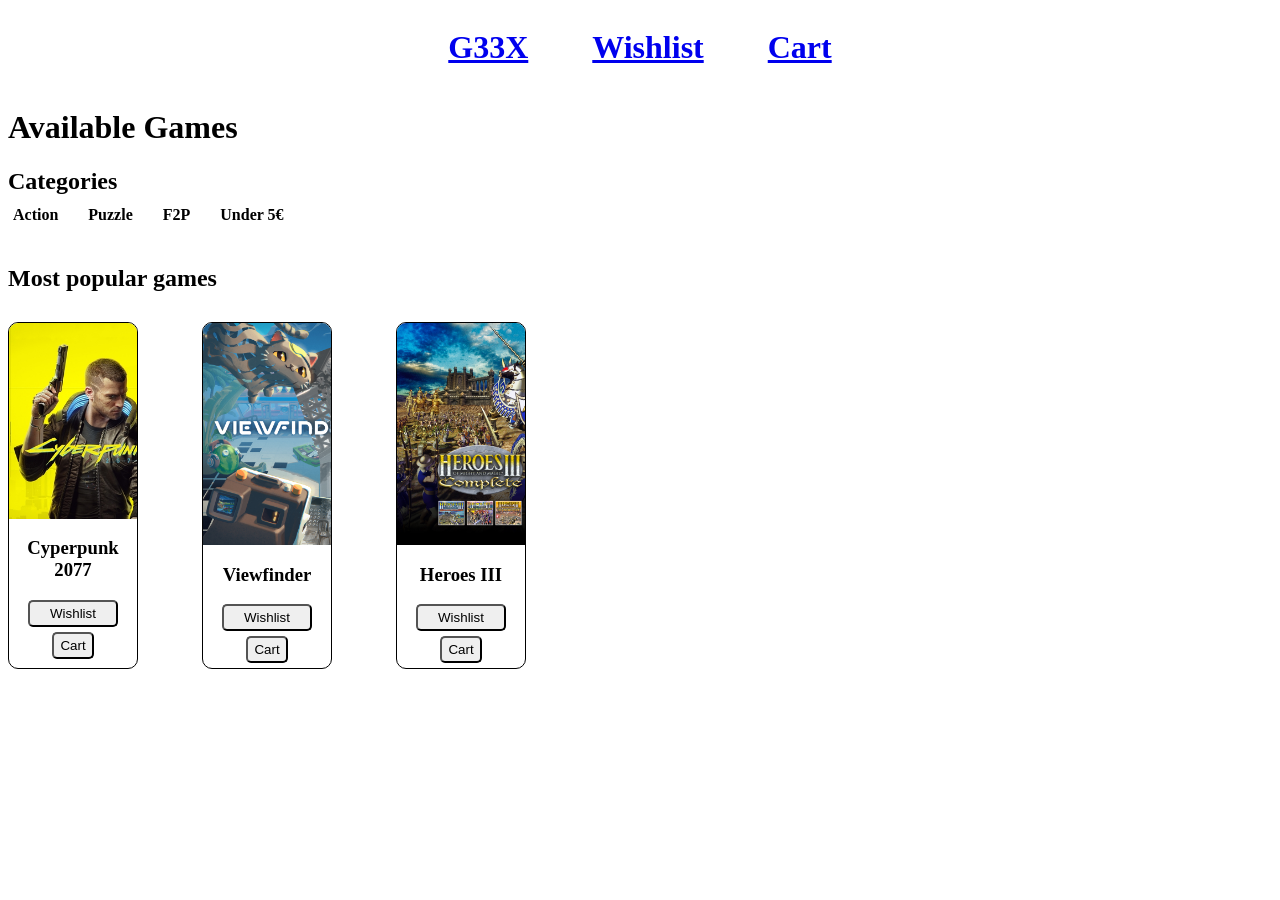
==== index.html @ 3da2290d "First commit" ====
<html>

<head>
    <title>G33X</title>
    <link rel="stylesheet" href="index.css">
</head>

<body onload="indexOnloadFunc()">
    <header>
        <h1><a href="index.html">G33X</a></h1>
        <h1><a href="wishlist.html">Wishlist</a></h1>
        <h1><a href="cart.html">Cart</a></h1>
    </header>
    <main>
        <h1>Available Games</h1>
        <h2>Categories</h2>
        <div id="Categories" style="display: flex; flex-direction: row; margin: 5px; gap: 30px; margin-top: -30px;">
            <h4>Action</h4>
            <h4>Puzzle</h4>
            <h4>F2P</h4>
            <h4>Under 5€</h4>
        </div>
        <div id="mostPopularGamesDiv">
            <h2>Most popular games</h2>
            <div id="mostPopularGames">
                <div class="singleGame">
                    <img class="singleGameHero" src="./img/Cyberpunk_2077.jpg" alt="Cyberpunk_2077-hero">
                    <h3>Cyperpunk 2077</h3>
                    <button class="addToWishListBtn">Wishlist</button>
                    <button class="purchaseBtn"onclick="addToCartBtnClicked(this)">Cart</button>
                </div>
                <div class="singleGame">
                    <img class="singleGameHero" src="./img/Viewfinder.jpg" alt="Cyberpunk_2077-hero">
                    <h3>Viewfinder</h3>
                    <button class="addToWishListBtn">Wishlist</button>
                    <button class="purchaseBtn"onclick="addToCartBtnClicked(this)">Cart</button>
                </div>
                <div class="singleGame">
                    <img class="singleGameHero" src="./img/Heroes of Might and Magic III.jpg" alt="Cyberpunk_2077-hero">
                    <h3>Heroes III</h3>
                    <button class="addToWishListBtn">Wishlist</button>
                    <button class="purchaseBtn"onclick="addToCartBtnClicked(this)">Cart</button>
                </div>
            </div>
        </div>
    </main>
    <script src="cart.js"></script>
    <script src="wishlist.js"></script>
</body>

</html>
---- index.css ----
header {
    display: flex;
    flex-direction: row;
    gap: 5vw;
    justify-content: center;
}

#mostPopularGames {
    display: flex;
    flex-direction: row;
    gap: 5vw;
}

.singleGame {
    border: 1px solid black;
    width: 10vw;
    align-items: center;
    text-align: center;
    border-radius: 10px;
    overflow: hidden;
    margin-top: 10px;
    margin-bottom: 10px;
}

.singleGameHero {
    max-width: 13vw;
    max-height: 25vh;
}

.addToWishListBtn {
    min-width: 70%;
    min-height: 3vh;
    margin-bottom: 5px;
    border-radius: 5px;
}

.addToWishListBtnInCart {
    max-width: 20vw;
}

.purchaseBtn {
    min-height: 3vh;
    margin-bottom: 5px;
    border-radius: 5px;
}
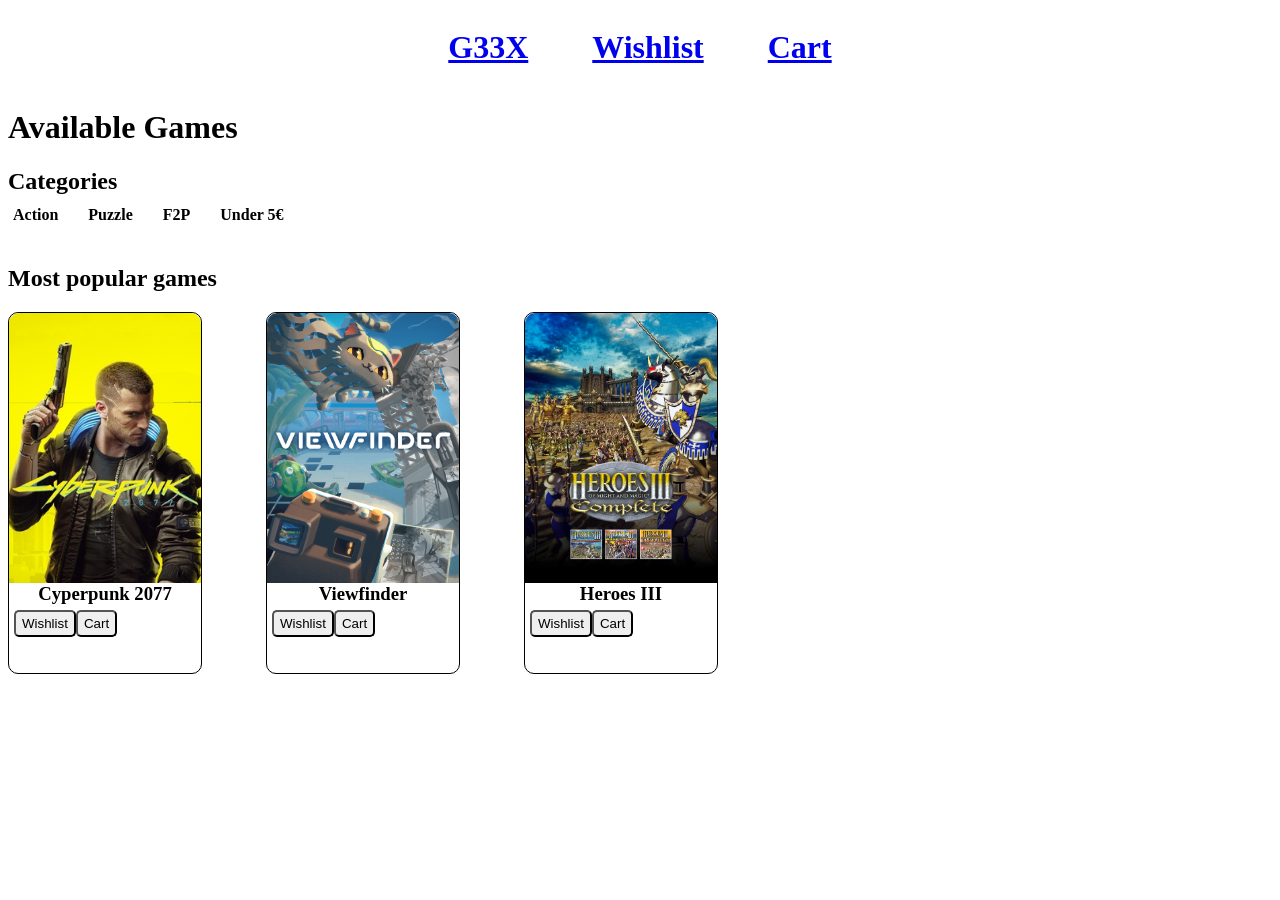
==== commit 8eb4a196: "Styling" ====
--- a/index.html
+++ b/index.html
@@ -23,23 +23,47 @@
         <div id="mostPopularGamesDiv">
             <h2>Most popular games</h2>
             <div id="mostPopularGames">
-                <div class="singleGame">
-                    <img class="singleGameHero" src="./img/Cyberpunk_2077.jpg" alt="Cyberpunk_2077-hero">
-                    <h3>Cyperpunk 2077</h3>
-                    <button class="addToWishListBtn">Wishlist</button>
-                    <button class="purchaseBtn"onclick="addToCartBtnClicked(this)">Cart</button>
+                <div class="singleGameOut">
+                    <div class="singleGameIn">
+                        <div class="singleGameHeroDiv">
+                            <img class="singleGameHeroImg" src="./img/Cyberpunk_2077.jpg" alt="Cyberpunk_2077-hero">
+                        </div>
+                        <div class="singleGameBelow">
+                            <h3 class="singleGameTitle">Cyperpunk 2077</h3>
+                            <div class="singleGameBtns">
+                                <button class="addToWishListBtn">Wishlist</button>
+                                <button class="purchaseBtn" onclick="addToCartBtnClicked(this)">Cart</button>
+                            </div>
+                        </div>
+                    </div>
                 </div>
-                <div class="singleGame">
-                    <img class="singleGameHero" src="./img/Viewfinder.jpg" alt="Cyberpunk_2077-hero">
-                    <h3>Viewfinder</h3>
-                    <button class="addToWishListBtn">Wishlist</button>
-                    <button class="purchaseBtn"onclick="addToCartBtnClicked(this)">Cart</button>
+                <div class="singleGameOut">
+                    <div class="singleGameIn">
+                        <div class="singleGameHeroDiv">
+                            <img class="singleGameHeroImg" src="./img/Viewfinder.jpg" alt="Cyberpunk_2077-hero">
+                        </div>
+                        <div class="singleGameBelow">
+                            <h3 class="singleGameTitle">Viewfinder</h3>
+                            <div class="singleGameBtns">
+                                <button class="addToWishListBtn">Wishlist</button>
+                                <button class="purchaseBtn" onclick="addToCartBtnClicked(this)">Cart</button>
+                            </div>
+                        </div>
+                    </div>
                 </div>
-                <div class="singleGame">
-                    <img class="singleGameHero" src="./img/Heroes of Might and Magic III.jpg" alt="Cyberpunk_2077-hero">
-                    <h3>Heroes III</h3>
-                    <button class="addToWishListBtn">Wishlist</button>
-                    <button class="purchaseBtn"onclick="addToCartBtnClicked(this)">Cart</button>
+                <div class="singleGameOut">
+                    <div class="singleGameIn">
+                        <div class="singleGameHeroDiv">
+                            <img class="singleGameHeroImg" src="./img/Heroes of Might and Magic III.jpg" alt="Cyberpunk_2077-hero">
+                        </div>
+                        <div class="singleGameBelow">
+                            <h3 class="singleGameTitle">Heroes III</h3>
+                            <div class="singleGameBtns">
+                                <button class="addToWishListBtn">Wishlist</button>
+                                <button class="purchaseBtn" onclick="addToCartBtnClicked(this)">Cart</button>
+                            </div>
+                        </div>
+                    </div>
                 </div>
             </div>
         </div>
--- a/index.css
+++ b/index.css
@@ -11,26 +11,61 @@
     gap: 5vw;
 }
 
-.singleGame {
+.singleGameOut {
+    width: 15vw;
+    height: 40vh;
+    overflow: hidden;
+
     border: 1px solid black;
-    width: 10vw;
+    border-radius: 10px;
+}
+
+.singleGameIn {
+    /* Make the inner container perfectly fill the fixed outer container */
+    width: 100%;
+    height: 100%;
+    overflow: hidden;
+
+    /* Use flexbox to organize the content inside the card */
+    display: flex;
+    flex-direction: column;
     align-items: center;
     text-align: center;
+
     border-radius: 10px;
-    overflow: hidden;
-    margin-top: 10px;
-    margin-bottom: 10px;
 }
 
-.singleGameHero {
-    max-width: 13vw;
-    max-height: 25vh;
+.singleGameHeroDiv {
+    width: 100%;
+    height: 75%;
+}
+
+.singleGameHeroImg {
+    /* Force the image to take up exactly the top portion of the card */
+    width: 100%;
+    height: 100%;
+    /* cover ensures the image fills the space without squishing or stretching */
+    object-fit: cover;
+    margin-bottom: 10px;
+    /* Adds a little space below the image */
+}
+
+.singleGameBelow {
+    width: 100%;
+    height: 25%;
+}
+
+.singleGameTitle {
+    margin: 0px 5px 5px 5px;
+}
+
+.singleGameBtns {
+    display: flex;
+    margin: 0px 5px 5px 5px;
 }
 
 .addToWishListBtn {
-    min-width: 70%;
-    min-height: 3vh;
-    margin-bottom: 5px;
+    height: 3vh;
     border-radius: 5px;
 }
 
@@ -39,7 +74,6 @@
 }
 
 .purchaseBtn {
-    min-height: 3vh;
-    margin-bottom: 5px;
+    height: 3vh;
     border-radius: 5px;
 }
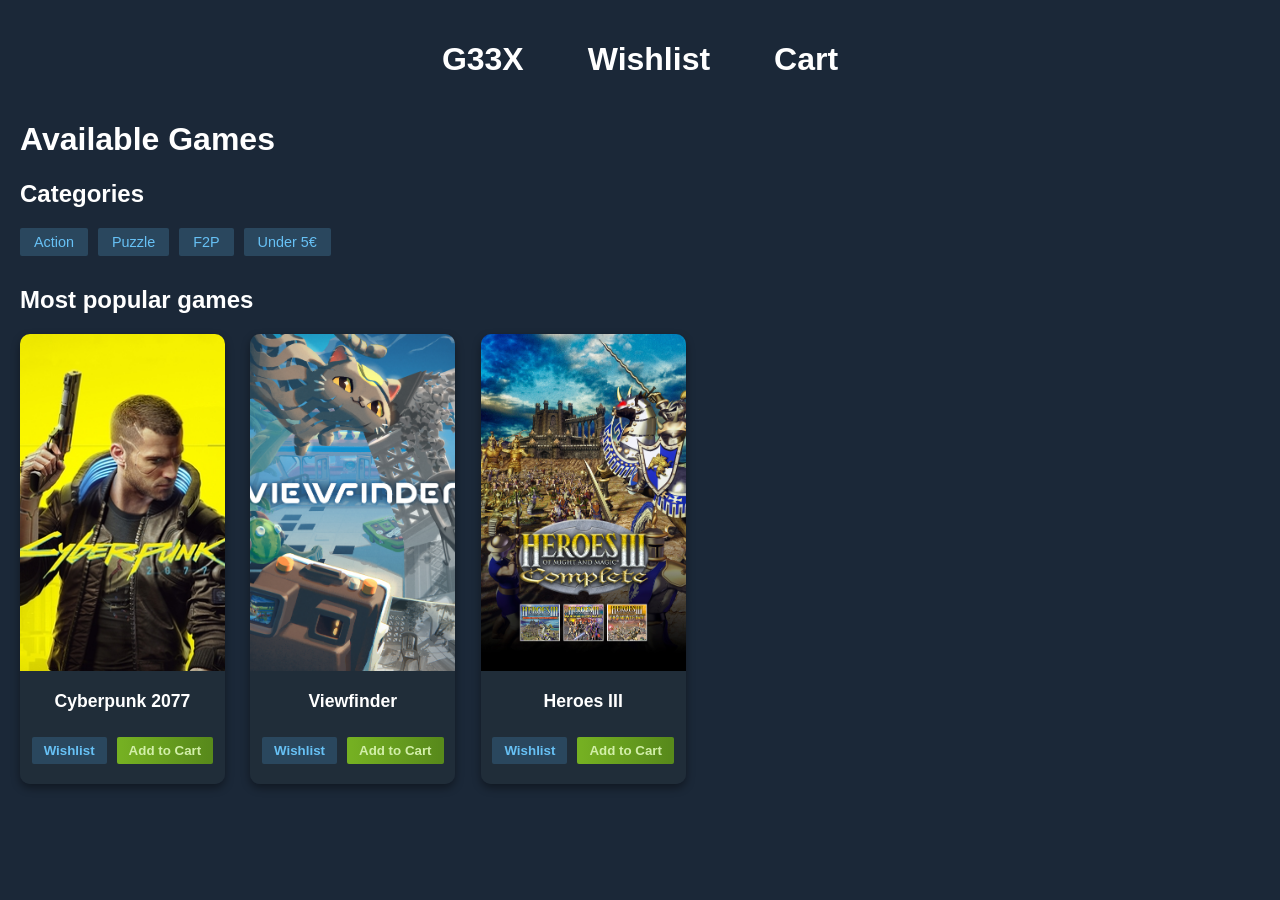
==== commit 6409e856: "Styling-more" ====
--- a/index.html
+++ b/index.html
@@ -1,7 +1,9 @@
+<!DOCTYPE html>
 <html>
 
 <head>
     <title>G33X</title>
+    <link rel="stylesheet" href="main.css">
     <link rel="stylesheet" href="index.css">
 </head>
 
@@ -14,7 +16,7 @@
     <main>
         <h1>Available Games</h1>
         <h2>Categories</h2>
-        <div id="Categories" style="display: flex; flex-direction: row; margin: 5px; gap: 30px; margin-top: -30px;">
+        <div id="Categories">
             <h4>Action</h4>
             <h4>Puzzle</h4>
             <h4>F2P</h4>
@@ -29,10 +31,10 @@
                             <img class="singleGameHeroImg" src="./img/Cyberpunk_2077.jpg" alt="Cyberpunk_2077-hero">
                         </div>
                         <div class="singleGameBelow">
-                            <h3 class="singleGameTitle">Cyperpunk 2077</h3>
+                            <h3 class="singleGameTitle">Cyberpunk 2077</h3>
                             <div class="singleGameBtns">
-                                <button class="addToWishListBtn">Wishlist</button>
-                                <button class="purchaseBtn" onclick="addToCartBtnClicked(this)">Cart</button>
+                                <button class="addToWishListBtn" onclick="addToWishlistBtnClicked(this)">Wishlist</button>
+                                <button class="purchaseBtn" onclick="addToCartBtnClicked(this)">Add to Cart</button>
                             </div>
                         </div>
                     </div>
@@ -40,13 +42,13 @@
                 <div class="singleGameOut">
                     <div class="singleGameIn">
                         <div class="singleGameHeroDiv">
-                            <img class="singleGameHeroImg" src="./img/Viewfinder.jpg" alt="Cyberpunk_2077-hero">
+                            <img class="singleGameHeroImg" src="./img/Viewfinder.jpg" alt="Viewfinder-hero">
                         </div>
                         <div class="singleGameBelow">
                             <h3 class="singleGameTitle">Viewfinder</h3>
                             <div class="singleGameBtns">
-                                <button class="addToWishListBtn">Wishlist</button>
-                                <button class="purchaseBtn" onclick="addToCartBtnClicked(this)">Cart</button>
+                                <button class="addToWishListBtn" onclick="addToWishlistBtnClicked(this)">Wishlist</button>
+                                <button class="purchaseBtn" onclick="addToCartBtnClicked(this)">Add to Cart</button>
                             </div>
                         </div>
                     </div>
@@ -54,13 +56,14 @@
                 <div class="singleGameOut">
                     <div class="singleGameIn">
                         <div class="singleGameHeroDiv">
-                            <img class="singleGameHeroImg" src="./img/Heroes of Might and Magic III.jpg" alt="Cyberpunk_2077-hero">
+                            <img class="singleGameHeroImg" src="./img/Heroes of Might and Magic III.jpg"
+                                alt="Heroes_III-hero">
                         </div>
                         <div class="singleGameBelow">
                             <h3 class="singleGameTitle">Heroes III</h3>
                             <div class="singleGameBtns">
-                                <button class="addToWishListBtn">Wishlist</button>
-                                <button class="purchaseBtn" onclick="addToCartBtnClicked(this)">Cart</button>
+                                <button class="addToWishListBtn" onclick="addToWishlistBtnClicked(this)">Wishlist</button>
+                                <button class="purchaseBtn" onclick="addToCartBtnClicked(this)">Add to Cart</button>
                             </div>
                         </div>
                     </div>
--- a/main.css
+++ b/main.css
@@ -0,0 +1,36 @@
+/* STEAM BASE STYLES */
+body {
+    background-color: #1b2838;
+    /* Steam's main dark blue background */
+    color: #c7d5e0;
+    /* Steam's standard light grey/blue text */
+    font-family: "Motiva Sans", Arial, Helvetica, sans-serif;
+    margin: 0;
+    padding: 20px;
+}
+
+header {
+    display: flex;
+    flex-direction: row;
+    gap: 5vw;
+    justify-content: center;
+    margin-bottom: 20px;
+}
+
+header a {
+    color: #ffffff;
+    text-decoration: none;
+    transition: color 0.4s;
+}
+
+header a:hover {
+    color: #66c0f4;
+    /* Steam blue hover */
+}
+
+h1,
+h2,
+h3,
+h4 {
+    color: #ffffff;
+}
--- a/index.css
+++ b/index.css
@@ -1,79 +1,141 @@
-header {
-    display: flex;
-    flex-direction: row;
-    gap: 5vw;
-    justify-content: center;
-}
-
 #mostPopularGames {
     display: flex;
     flex-direction: row;
-    gap: 5vw;
+    gap: 2vw;
 }
 
+/* GAME CARD STYLING */
 .singleGameOut {
-    width: 15vw;
-    height: 40vh;
+    width: 16vw;
+    height: 50vh;
+    border-radius: 10px;
+    /* Or 4px if you want Steam's sharper edges */
+    box-shadow: 0 4px 8px rgba(0, 0, 0, 0.4);
     overflow: hidden;
 
-    border: 1px solid black;
-    border-radius: 10px;
+    /* ADD THIS LINE for the smooth animation */
+    transition: transform 0.2s ease, box-shadow 0.2s ease;
+}
+
+/* ADD THIS NEW BLOCK for the hover effect */
+.singleGameOut:hover {
+    transform: scale(1.05);
+    /* Scales the card up by 5% */
+    box-shadow: 0 10px 20px rgba(0, 0, 0, 0.8);
+    /* Darkens and spreads the shadow to make it "pop" */
+    cursor: pointer;
 }
 
 .singleGameIn {
-    /* Make the inner container perfectly fill the fixed outer container */
     width: 100%;
     height: 100%;
     overflow: hidden;
-
-    /* Use flexbox to organize the content inside the card */
     display: flex;
     flex-direction: column;
     align-items: center;
     text-align: center;
-
-    border-radius: 10px;
+    border-radius: 4px;
+    background-color: #202d39;
+    /* Slightly lighter than the body background */
 }
 
 .singleGameHeroDiv {
     width: 100%;
     height: 75%;
+    /* Adjusted slightly to give bottom text more room */
 }
 
 .singleGameHeroImg {
-    /* Force the image to take up exactly the top portion of the card */
     width: 100%;
     height: 100%;
-    /* cover ensures the image fills the space without squishing or stretching */
     object-fit: cover;
-    margin-bottom: 10px;
-    /* Adds a little space below the image */
+    /* Scales the image to fill the dimensions without distortion/stretching */
+    object-position: center;
+    /* Ensures the exact center of the original image is the focal point */
 }
 
 .singleGameBelow {
     width: 100%;
     height: 25%;
+    display: flex;
+    flex-direction: column;
+    justify-content: space-evenly;
 }
 
 .singleGameTitle {
-    margin: 0px 5px 5px 5px;
+    margin: 5px;
+    font-size: 1.1rem;
+    white-space: nowrap;
+    overflow: hidden;
+    text-overflow: ellipsis;
 }
 
 .singleGameBtns {
     display: flex;
-    margin: 0px 5px 5px 5px;
+    justify-content: center;
+    gap: 10px;
+    margin: 5px;
 }
 
+/* STEAM WISHLIST BUTTON */
 .addToWishListBtn {
-    height: 3vh;
-    border-radius: 5px;
+    background-color: #2a475e;
+    color: #67c1f5;
+    border: none;
+    border-radius: 2px;
+    padding: 6px 12px;
+    font-weight: bold;
+    cursor: pointer;
+    transition: all 0.2s ease;
 }
 
-.addToWishListBtnInCart {
-    max-width: 20vw;
+.addToWishListBtn:hover {
+    background-color: #67c1f5;
+    color: #ffffff;
 }
 
+/* STEAM ADD TO CART BUTTON */
 .purchaseBtn {
-    height: 3vh;
-    border-radius: 5px;
+    background: linear-gradient(to right, #75b022 5%, #588a1b 95%);
+    color: #d2efa9;
+    border: none;
+    border-radius: 2px;
+    padding: 6px 12px;
+    font-weight: bold;
+    cursor: pointer;
+    transition: all 0.2s ease;
+}
+
+.purchaseBtn:hover {
+    background: linear-gradient(to right, #8ed629 5%, #6aa621 95%);
+    color: #ffffff;
+}
+
+/* STEAM CATEGORY / TAG BUTTONS */
+#Categories {
+    display: flex;
+    flex-direction: row;
+    gap: 10px;
+    margin-bottom: 30px;
+    flex-wrap: wrap;
+    /* Allows wrapping on smaller screens */
+}
+
+#Categories h4 {
+    background-color: rgba(103, 193, 245, 0.2);
+    /* Steam's translucent tag background */
+    color: #67c1f5;
+    /* Steam's tag text color */
+    padding: 6px 14px;
+    margin: 0;
+    border-radius: 2px;
+    font-size: 0.9rem;
+    font-weight: normal;
+    cursor: pointer;
+    transition: all 0.2s ease;
+}
+
+#Categories h4:hover {
+    background-color: #67c1f5;
+    color: #ffffff;
 }
